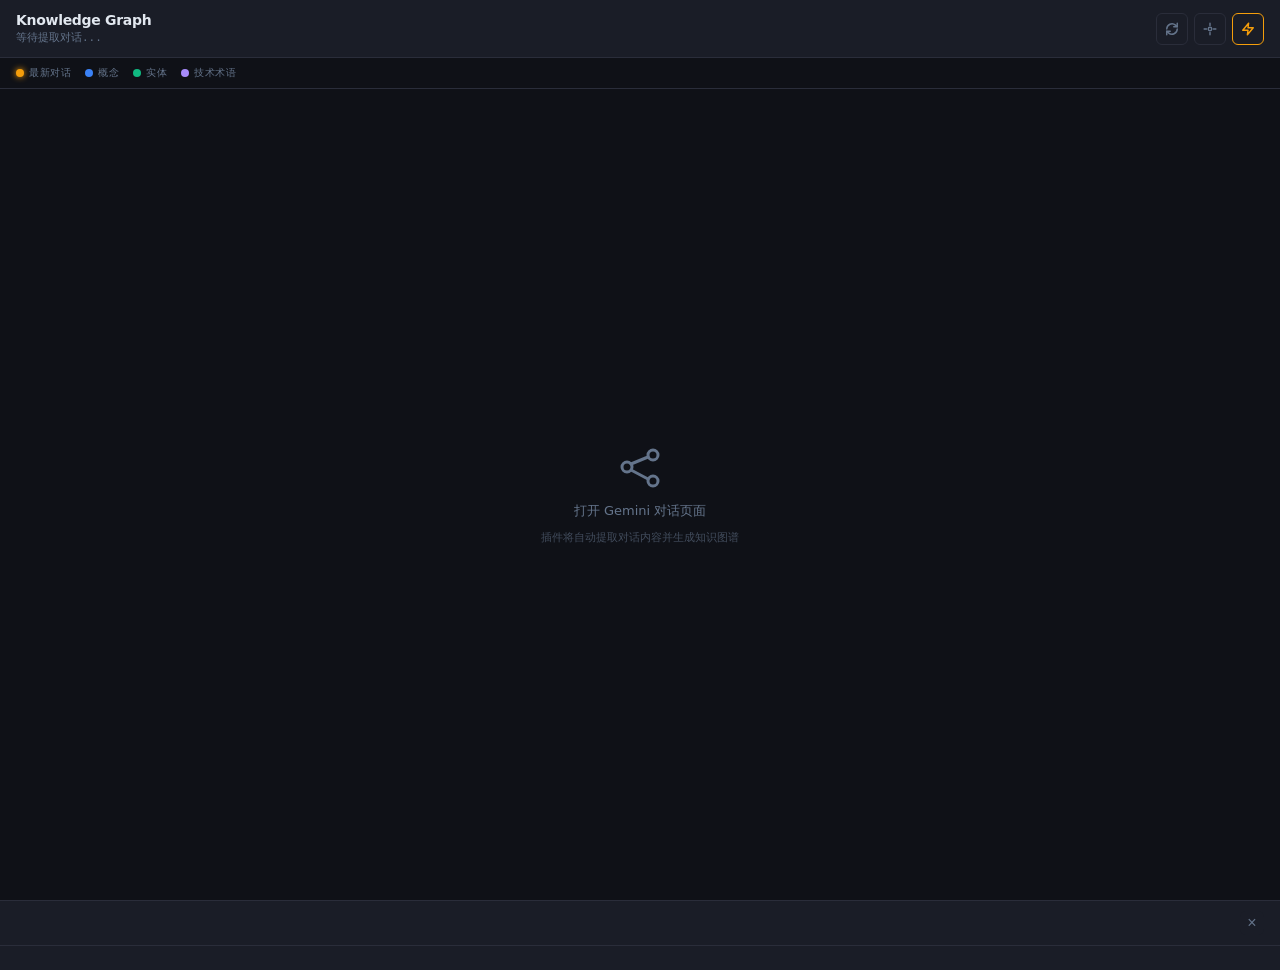
==== sidepanel/index.html @ ae112eec "feat: Gemini Knowledge Graph Chrome Extension Chrome Manifest V3 浏览器扩展，实时提取 Gemini 对话内容并以力导向知识图谱可视化展" ====
<!DOCTYPE html>
<html lang="zh-CN">
<head>
  <meta charset="UTF-8">
  <meta name="viewport" content="width=device-width, initial-scale=1.0">
  <title>Gemini Knowledge Graph</title>
  <link rel="stylesheet" href="style.css">
</head>
<body>
  <div class="panel">

    <!-- Header -->
    <header class="header">
      <div class="header-left">
        <h1 class="title">Knowledge Graph</h1>
        <span class="subtitle" id="stats">等待提取对话...</span>
      </div>
      <div class="header-right">
        <button id="btn-refresh" class="btn" title="刷新">
          <svg width="14" height="14" viewBox="0 0 24 24" fill="none" stroke="currentColor" stroke-width="2.5" stroke-linecap="round" stroke-linejoin="round">
            <path d="M21 2v6h-6"/><path d="M3 12a9 9 0 0 1 15-6.7L21 8"/>
            <path d="M3 22v-6h6"/><path d="M21 12a9 9 0 0 1-15 6.7L3 16"/>
          </svg>
        </button>
        <button id="btn-center" class="btn" title="居中全部">
          <svg width="14" height="14" viewBox="0 0 24 24" fill="none" stroke="currentColor" stroke-width="2.5" stroke-linecap="round" stroke-linejoin="round">
            <circle cx="12" cy="12" r="3"/><path d="M12 2v4m0 12v4M2 12h4m12 0h4"/>
          </svg>
        </button>
        <button id="btn-latest" class="btn btn-accent" title="聚焦最新对话">
          <svg width="14" height="14" viewBox="0 0 24 24" fill="none" stroke="currentColor" stroke-width="2.5" stroke-linecap="round" stroke-linejoin="round">
            <polygon points="13 2 3 14 12 14 11 22 21 10 12 10 13 2"/>
          </svg>
        </button>
      </div>
    </header>

    <!-- Legend -->
    <div class="legend">
      <span class="legend-item"><span class="dot dot-latest"></span>最新对话</span>
      <span class="legend-item"><span class="dot dot-concept"></span>概念</span>
      <span class="legend-item"><span class="dot dot-entity"></span>实体</span>
      <span class="legend-item"><span class="dot dot-tech"></span>技术术语</span>
    </div>

    <!-- Graph Canvas -->
    <div class="graph-container" id="graph-container">
      <canvas id="graph-canvas"></canvas>
      <div class="empty-state" id="empty-state">
        <svg width="48" height="48" viewBox="0 0 24 24" fill="none" stroke="#64748b" stroke-width="1.5" stroke-linecap="round" stroke-linejoin="round">
          <circle cx="5.5" cy="11.5" r="2.5"/><circle cx="18.5" cy="5.5" r="2.5"/>
          <circle cx="18.5" cy="18.5" r="2.5"/><line x1="7.5" y1="10" x2="16" y2="6.5"/>
          <line x1="7.5" y1="13" x2="16" y2="17.5"/>
        </svg>
        <p>打开 Gemini 对话页面</p>
        <p class="sub">插件将自动提取对话内容并生成知识图谱</p>
      </div>
    </div>

    <!-- Detail Drawer -->
    <div class="detail-drawer" id="detail-drawer">
      <div class="drawer-header">
        <span class="drawer-title" id="drawer-title"></span>
        <button class="btn btn-small" id="btn-close-drawer">&times;</button>
      </div>
      <div class="drawer-body" id="drawer-body"></div>
    </div>

  </div>

  <script src="graph.js"></script>
</body>
</html>
---- sidepanel/style.css ----
/* ── Gemini Knowledge Graph · Side Panel ── */
:root {
  --bg:       #0f1117;
  --surface:  #1a1d27;
  --border:   #2a2d3a;
  --text:     #e2e8f0;
  --text-dim: #64748b;
  --accent:   #3b82f6;
  --latest:   #f59e0b;
  --concept:  #3b82f6;
  --entity:   #10b981;
  --tech:     #a78bfa;
  --link-clr: #334155;
  --radius:   6px;
  --font:     system-ui, -apple-system, 'Segoe UI', sans-serif;
  --mono:     'SF Mono', Monaco, Consolas, monospace;
}

* { margin: 0; padding: 0; box-sizing: border-box; }

body {
  background: var(--bg);
  color: var(--text);
  font-family: var(--font);
  overflow: hidden;
  height: 100vh;
}

/* ── Panel Layout ── */
.panel {
  display: flex;
  flex-direction: column;
  height: 100vh;
}

/* ── Header ── */
.header {
  display: flex;
  align-items: center;
  justify-content: space-between;
  padding: 12px 16px;
  border-bottom: 1px solid var(--border);
  background: var(--surface);
  flex-shrink: 0;
}

.header-left { display: flex; flex-direction: column; gap: 2px; }

.title {
  font-size: 14px;
  font-weight: 700;
  letter-spacing: -0.3px;
}

.subtitle {
  font-size: 11px;
  font-family: var(--mono);
  color: var(--text-dim);
}

.header-right { display: flex; gap: 6px; }

.btn {
  display: flex;
  align-items: center;
  justify-content: center;
  width: 32px;
  height: 32px;
  border: 1px solid var(--border);
  border-radius: var(--radius);
  background: var(--surface);
  color: var(--text-dim);
  cursor: pointer;
  transition: all 0.15s;
}

.btn:hover {
  background: var(--border);
  color: var(--text);
}

.btn-accent {
  border-color: var(--latest);
  color: var(--latest);
}

.btn-accent:hover {
  background: var(--latest);
  color: var(--bg);
}

.btn-small {
  width: 24px;
  height: 24px;
  font-size: 16px;
  line-height: 1;
  border: none;
}

/* ── Legend ── */
.legend {
  display: flex;
  gap: 14px;
  padding: 8px 16px;
  border-bottom: 1px solid var(--border);
  flex-shrink: 0;
}

.legend-item {
  display: flex;
  align-items: center;
  gap: 5px;
  font-size: 10px;
  color: var(--text-dim);
  font-family: var(--mono);
  text-transform: uppercase;
  letter-spacing: 0.5px;
}

.dot {
  width: 8px;
  height: 8px;
  border-radius: 50%;
}

.dot-latest  { background: var(--latest); box-shadow: 0 0 6px var(--latest); }
.dot-concept { background: var(--concept); }
.dot-entity  { background: var(--entity); }
.dot-tech    { background: var(--tech); }

/* ── Graph Container ── */
.graph-container {
  flex: 1;
  position: relative;
  overflow: hidden;
}

#graph-canvas {
  display: block;
  width: 100%;
  height: 100%;
}

/* ── Empty State ── */
.empty-state {
  position: absolute;
  inset: 0;
  display: flex;
  flex-direction: column;
  align-items: center;
  justify-content: center;
  gap: 10px;
  color: var(--text-dim);
  pointer-events: none;
}

.empty-state p {
  font-size: 13px;
  font-weight: 500;
}

.empty-state .sub {
  font-size: 11px;
  opacity: 0.6;
}

.empty-state.hidden { display: none; }

/* ── Detail Drawer ── */
.detail-drawer {
  position: absolute;
  bottom: 0;
  left: 0;
  right: 0;
  background: var(--surface);
  border-top: 1px solid var(--border);
  transform: translateY(100%);
  transition: transform 0.25s cubic-bezier(0.4, 0, 0.2, 1);
  max-height: 40vh;
  overflow-y: auto;
  z-index: 10;
}

.detail-drawer.open {
  transform: translateY(0);
}

.drawer-header {
  display: flex;
  align-items: center;
  justify-content: space-between;
  padding: 10px 16px;
  border-bottom: 1px solid var(--border);
  position: sticky;
  top: 0;
  background: var(--surface);
}

.drawer-title {
  font-size: 13px;
  font-weight: 700;
}

.drawer-body {
  padding: 12px 16px;
}

.drawer-section {
  margin-bottom: 12px;
}

.drawer-label {
  font-size: 10px;
  font-family: var(--mono);
  text-transform: uppercase;
  letter-spacing: 1px;
  color: var(--text-dim);
  margin-bottom: 6px;
}

.drawer-tags {
  display: flex;
  flex-wrap: wrap;
  gap: 6px;
}

.tag {
  display: inline-block;
  font-size: 11px;
  font-family: var(--mono);
  padding: 2px 8px;
  border: 1px solid var(--border);
  border-radius: 3px;
  color: var(--text-dim);
}

.tag-turn {
  border-color: var(--accent);
  color: var(--accent);
}

.tag-latest {
  border-color: var(--latest);
  color: var(--latest);
}

.tag-connected {
  cursor: pointer;
}

.tag-connected:hover {
  background: var(--border);
  color: var(--text);
}

.drawer-text {
  font-size: 12px;
  line-height: 1.6;
  color: var(--text-dim);
}

/* ── Scrollbar ── */
::-webkit-scrollbar { width: 4px; }
::-webkit-scrollbar-track { background: transparent; }
::-webkit-scrollbar-thumb { background: var(--border); border-radius: 2px; }
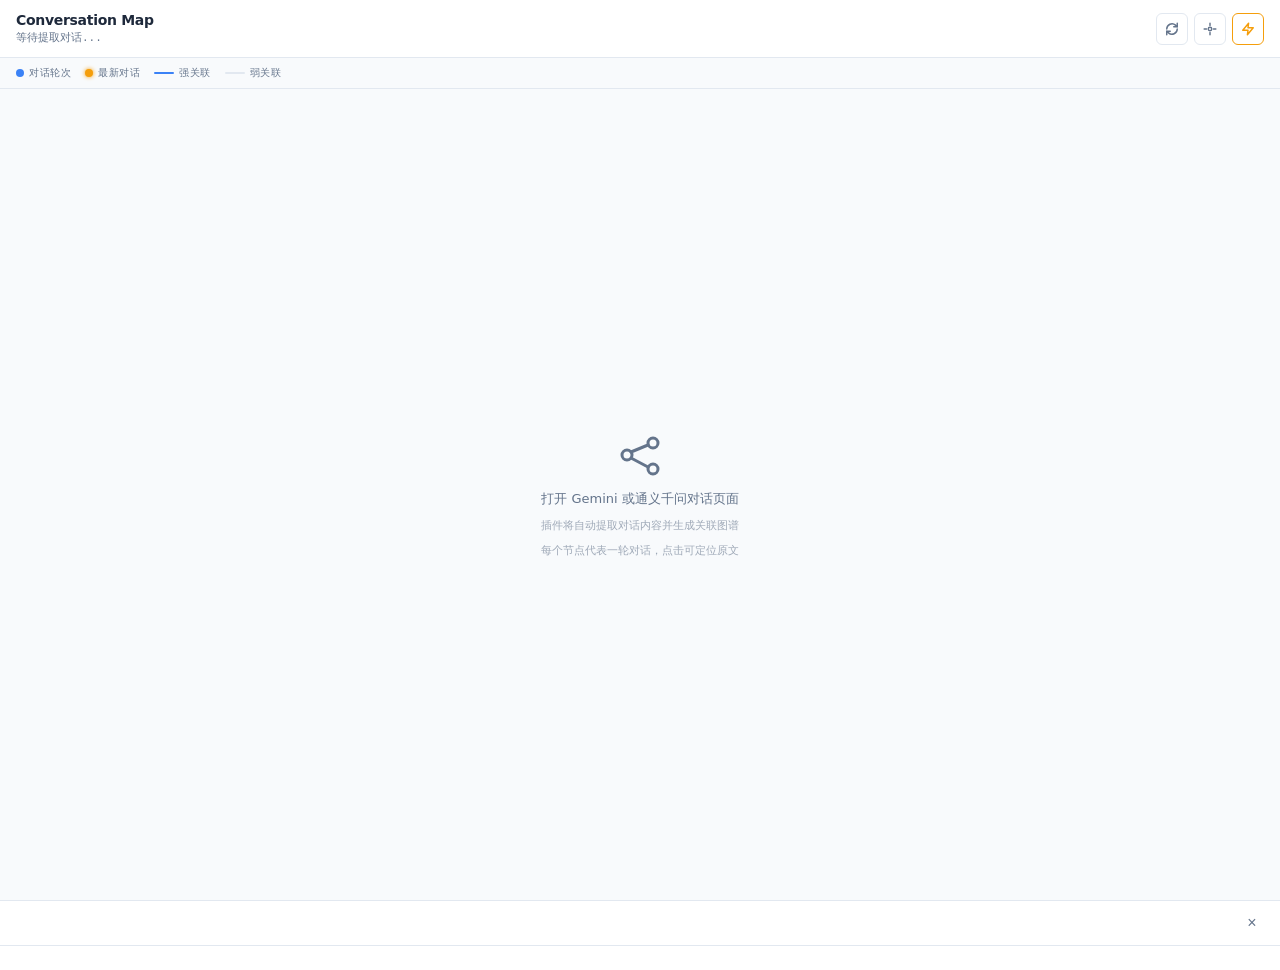
==== commit bf34ca4b: "feat: support Gemini + Qianwen multi-platform, light theme, and visible lines - Refactor content scr" ====
--- a/sidepanel/index.html
+++ b/sidepanel/index.html
@@ -3,7 +3,7 @@
 <head>
   <meta charset="UTF-8">
   <meta name="viewport" content="width=device-width, initial-scale=1.0">
-  <title>Gemini Knowledge Graph</title>
+  <title>Conversation Knowledge Graph</title>
   <link rel="stylesheet" href="style.css">
 </head>
 <body>
@@ -12,7 +12,7 @@
     <!-- Header -->
     <header class="header">
       <div class="header-left">
-        <h1 class="title">Knowledge Graph</h1>
+        <h1 class="title">Conversation Map</h1>
         <span class="subtitle" id="stats">等待提取对话...</span>
       </div>
       <div class="header-right">
@@ -37,10 +37,10 @@
 
     <!-- Legend -->
     <div class="legend">
+      <span class="legend-item"><span class="dot dot-turn"></span>对话轮次</span>
       <span class="legend-item"><span class="dot dot-latest"></span>最新对话</span>
-      <span class="legend-item"><span class="dot dot-concept"></span>概念</span>
-      <span class="legend-item"><span class="dot dot-entity"></span>实体</span>
-      <span class="legend-item"><span class="dot dot-tech"></span>技术术语</span>
+      <span class="legend-item"><span class="line line-strong"></span>强关联</span>
+      <span class="legend-item"><span class="line line-weak"></span>弱关联</span>
     </div>
 
     <!-- Graph Canvas -->
@@ -52,8 +52,9 @@
           <circle cx="18.5" cy="18.5" r="2.5"/><line x1="7.5" y1="10" x2="16" y2="6.5"/>
           <line x1="7.5" y1="13" x2="16" y2="17.5"/>
         </svg>
-        <p>打开 Gemini 对话页面</p>
-        <p class="sub">插件将自动提取对话内容并生成知识图谱</p>
+        <p>打开 Gemini 或通义千问对话页面</p>
+        <p class="sub">插件将自动提取对话内容并生成关联图谱</p>
+        <p class="sub">每个节点代表一轮对话，点击可定位原文</p>
       </div>
     </div>
 
--- a/sidepanel/style.css
+++ b/sidepanel/style.css
@@ -1,16 +1,13 @@
-/* ── Gemini Knowledge Graph · Side Panel ── */
+/* ── Gemini Conversation Map · Side Panel ── */
 :root {
-  --bg:       #0f1117;
-  --surface:  #1a1d27;
-  --border:   #2a2d3a;
-  --text:     #e2e8f0;
+  --bg:       #f8fafc;
+  --surface:  #ffffff;
+  --border:   #e2e8f0;
+  --text:     #1e293b;
   --text-dim: #64748b;
   --accent:   #3b82f6;
   --latest:   #f59e0b;
-  --concept:  #3b82f6;
-  --entity:   #10b981;
-  --tech:     #a78bfa;
-  --link-clr: #334155;
+  --link-clr: #94a3b8;
   --radius:   6px;
   --font:     system-ui, -apple-system, 'Segoe UI', sans-serif;
   --mono:     'SF Mono', Monaco, Consolas, monospace;
@@ -26,238 +23,98 @@
   height: 100vh;
 }
 
-/* ── Panel Layout ── */
-.panel {
-  display: flex;
-  flex-direction: column;
-  height: 100vh;
-}
+.panel { display: flex; flex-direction: column; height: 100vh; }
 
 /* ── Header ── */
 .header {
-  display: flex;
-  align-items: center;
-  justify-content: space-between;
-  padding: 12px 16px;
-  border-bottom: 1px solid var(--border);
-  background: var(--surface);
-  flex-shrink: 0;
+  display: flex; align-items: center; justify-content: space-between;
+  padding: 12px 16px; border-bottom: 1px solid var(--border);
+  background: var(--surface); flex-shrink: 0;
 }
-
 .header-left { display: flex; flex-direction: column; gap: 2px; }
-
-.title {
-  font-size: 14px;
-  font-weight: 700;
-  letter-spacing: -0.3px;
-}
-
-.subtitle {
-  font-size: 11px;
-  font-family: var(--mono);
-  color: var(--text-dim);
-}
-
+.title { font-size: 14px; font-weight: 700; letter-spacing: -0.3px; }
+.subtitle { font-size: 11px; font-family: var(--mono); color: var(--text-dim); }
 .header-right { display: flex; gap: 6px; }
 
 .btn {
-  display: flex;
-  align-items: center;
-  justify-content: center;
-  width: 32px;
-  height: 32px;
-  border: 1px solid var(--border);
-  border-radius: var(--radius);
-  background: var(--surface);
-  color: var(--text-dim);
-  cursor: pointer;
-  transition: all 0.15s;
+  display: flex; align-items: center; justify-content: center;
+  width: 32px; height: 32px; border: 1px solid var(--border); border-radius: var(--radius);
+  background: var(--surface); color: var(--text-dim); cursor: pointer; transition: all 0.15s;
 }
-
-.btn:hover {
-  background: var(--border);
-  color: var(--text);
-}
-
-.btn-accent {
-  border-color: var(--latest);
-  color: var(--latest);
-}
-
-.btn-accent:hover {
-  background: var(--latest);
-  color: var(--bg);
-}
-
-.btn-small {
-  width: 24px;
-  height: 24px;
-  font-size: 16px;
-  line-height: 1;
-  border: none;
-}
+.btn:hover { background: var(--border); color: var(--text); }
+.btn-accent { border-color: var(--latest); color: var(--latest); }
+.btn-accent:hover { background: var(--latest); color: #fff; }
+.btn-small { width: 24px; height: 24px; font-size: 16px; line-height: 1; border: none; }
 
 /* ── Legend ── */
 .legend {
-  display: flex;
-  gap: 14px;
-  padding: 8px 16px;
-  border-bottom: 1px solid var(--border);
-  flex-shrink: 0;
+  display: flex; gap: 14px; padding: 8px 16px;
+  border-bottom: 1px solid var(--border); flex-shrink: 0;
 }
+.legend-item {
+  display: flex; align-items: center; gap: 5px; font-size: 10px;
+  color: var(--text-dim); font-family: var(--mono); text-transform: uppercase; letter-spacing: 0.5px;
+}
+.dot { width: 8px; height: 8px; border-radius: 50%; }
+.dot-turn   { background: var(--accent); }
+.dot-latest { background: var(--latest); box-shadow: 0 0 4px var(--latest); }
+.line { width: 20px; height: 2px; border-radius: 1px; }
+.line-strong { background: var(--accent); }
+.line-weak   { background: var(--border); }
 
-.legend-item {
-  display: flex;
-  align-items: center;
-  gap: 5px;
-  font-size: 10px;
-  color: var(--text-dim);
-  font-family: var(--mono);
-  text-transform: uppercase;
-  letter-spacing: 0.5px;
-}
-
-.dot {
-  width: 8px;
-  height: 8px;
-  border-radius: 50%;
-}
-
-.dot-latest  { background: var(--latest); box-shadow: 0 0 6px var(--latest); }
-.dot-concept { background: var(--concept); }
-.dot-entity  { background: var(--entity); }
-.dot-tech    { background: var(--tech); }
-
-/* ── Graph Container ── */
-.graph-container {
-  flex: 1;
-  position: relative;
-  overflow: hidden;
-}
-
-#graph-canvas {
-  display: block;
-  width: 100%;
-  height: 100%;
-}
+/* ── Graph ── */
+.graph-container { flex: 1; position: relative; overflow: hidden; }
+#graph-canvas { display: block; width: 100%; height: 100%; }
 
 /* ── Empty State ── */
 .empty-state {
-  position: absolute;
-  inset: 0;
-  display: flex;
-  flex-direction: column;
-  align-items: center;
-  justify-content: center;
-  gap: 10px;
-  color: var(--text-dim);
-  pointer-events: none;
+  position: absolute; inset: 0; display: flex; flex-direction: column;
+  align-items: center; justify-content: center; gap: 10px;
+  color: var(--text-dim); pointer-events: none;
 }
-
-.empty-state p {
-  font-size: 13px;
-  font-weight: 500;
-}
-
-.empty-state .sub {
-  font-size: 11px;
-  opacity: 0.6;
-}
-
+.empty-state p { font-size: 13px; font-weight: 500; }
+.empty-state .sub { font-size: 11px; opacity: 0.6; }
 .empty-state.hidden { display: none; }
 
 /* ── Detail Drawer ── */
 .detail-drawer {
-  position: absolute;
-  bottom: 0;
-  left: 0;
-  right: 0;
-  background: var(--surface);
-  border-top: 1px solid var(--border);
-  transform: translateY(100%);
-  transition: transform 0.25s cubic-bezier(0.4, 0, 0.2, 1);
-  max-height: 40vh;
-  overflow-y: auto;
-  z-index: 10;
+  position: absolute; bottom: 0; left: 0; right: 0;
+  background: var(--surface); border-top: 1px solid var(--border);
+  transform: translateY(100%); transition: transform 0.25s cubic-bezier(0.4,0,0.2,1);
+  max-height: 45vh; overflow-y: auto; z-index: 10;
 }
+.detail-drawer.open { transform: translateY(0); }
+.drawer-header {
+  display: flex; align-items: center; justify-content: space-between;
+  padding: 10px 16px; border-bottom: 1px solid var(--border);
+  position: sticky; top: 0; background: var(--surface);
+}
+.drawer-title { font-size: 13px; font-weight: 700; }
+.drawer-body { padding: 12px 16px; }
+.drawer-section { margin-bottom: 12px; }
+.drawer-label {
+  font-size: 10px; font-family: var(--mono); text-transform: uppercase;
+  letter-spacing: 1px; color: var(--text-dim); margin-bottom: 6px;
+}
+.drawer-tags { display: flex; flex-wrap: wrap; gap: 6px; }
+.tag {
+  display: inline-block; font-size: 11px; font-family: var(--mono);
+  padding: 2px 8px; border: 1px solid var(--border); border-radius: 3px; color: var(--text-dim);
+}
+.tag-turn   { border-color: var(--accent); color: var(--accent); }
+.tag-latest { border-color: var(--latest); color: var(--latest); }
+.tag-connected { cursor: pointer; border-color: var(--accent); color: var(--accent); }
+.tag-connected:hover { background: var(--accent); color: #fff; }
+.drawer-text { font-size: 12px; line-height: 1.7; color: var(--text-dim); }
 
-.detail-drawer.open {
-  transform: translateY(0);
+/* ── Navigate Button ── */
+.nav-btn {
+  display: inline-flex; align-items: center; gap: 4px;
+  padding: 6px 14px; font-size: 12px; font-weight: 600; font-family: var(--font);
+  background: var(--accent); color: #fff; border: none; border-radius: 4px;
+  cursor: pointer; transition: background 0.15s;
 }
-
-.drawer-header {
-  display: flex;
-  align-items: center;
-  justify-content: space-between;
-  padding: 10px 16px;
-  border-bottom: 1px solid var(--border);
-  position: sticky;
-  top: 0;
-  background: var(--surface);
-}
-
-.drawer-title {
-  font-size: 13px;
-  font-weight: 700;
-}
-
-.drawer-body {
-  padding: 12px 16px;
-}
-
-.drawer-section {
-  margin-bottom: 12px;
-}
-
-.drawer-label {
-  font-size: 10px;
-  font-family: var(--mono);
-  text-transform: uppercase;
-  letter-spacing: 1px;
-  color: var(--text-dim);
-  margin-bottom: 6px;
-}
-
-.drawer-tags {
-  display: flex;
-  flex-wrap: wrap;
-  gap: 6px;
-}
-
-.tag {
-  display: inline-block;
-  font-size: 11px;
-  font-family: var(--mono);
-  padding: 2px 8px;
-  border: 1px solid var(--border);
-  border-radius: 3px;
-  color: var(--text-dim);
-}
-
-.tag-turn {
-  border-color: var(--accent);
-  color: var(--accent);
-}
-
-.tag-latest {
-  border-color: var(--latest);
-  color: var(--latest);
-}
-
-.tag-connected {
-  cursor: pointer;
-}
-
-.tag-connected:hover {
-  background: var(--border);
-  color: var(--text);
-}
-
-.drawer-text {
-  font-size: 12px;
-  line-height: 1.6;
-  color: var(--text-dim);
-}
+.nav-btn:hover { background: #2563eb; }
 
 /* ── Scrollbar ── */
 ::-webkit-scrollbar { width: 4px; }
